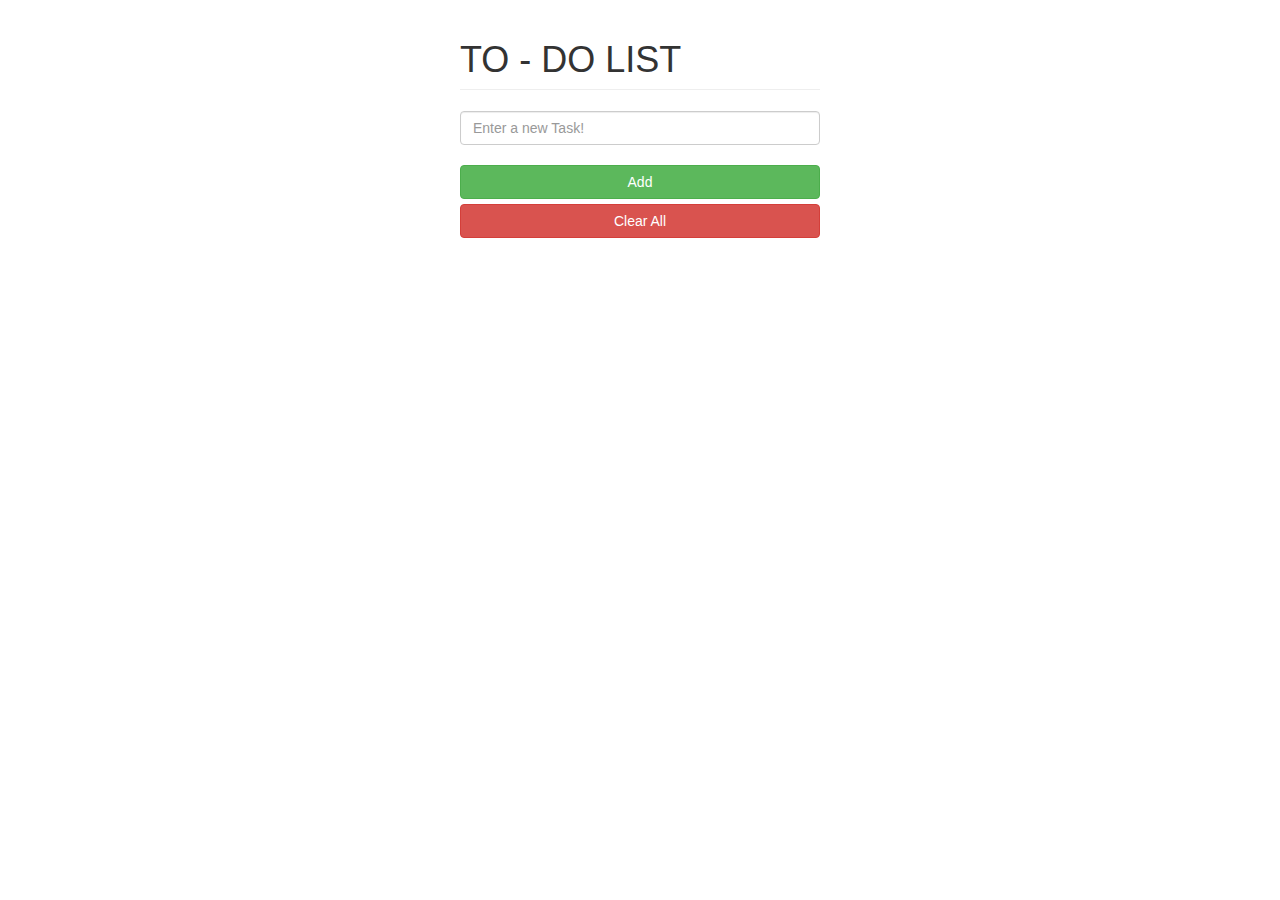
==== index.html @ f3474a10 "Second Commit :100:" ====
<!DOCTYPE HTML>
<head>
	<title>To - Do List</title>
	<meta name="viewport" content="width=device-width, initial-scale=1" />
	<link
		rel="stylesheet"
		href="http://maxcdn.bootstrapcdn.com/bootstrap/3.3.5/css/bootstrap.min.css"
	/>
	<script src="https://ajax.googleapis.com/ajax/libs/jquery/3.5.1/jquery.min.js"></script>
	<script src="https://maxcdn.bootstrapcdn.com/bootstrap/3.4.1/js/bootstrap.min.js"></script>
</head>

<body>
	<div class="container">
		<div class="row">
			<div class="col-lg-4"></div>
			<div class="col-lg-4">
                <h1 id="heading" class = "page-header">TO - DO LIST</h1>
            </div>
            <div class="col-lg-4"></div>
        </div>
        <div class = "row">
            <div class="col-lg-4"></div>
            <div class="col-lg-4 my-2">    
            <div id="list" class = "custom-control custom-checkbox"></div>
            </div>
            <div class="col-lg-4"></div>
        </div>
        <div class = 'row'>
            <div class="col-lg-4"></div>
            <div class="col-lg-4">
                <input type="text" id="task" placeholder="Enter a new Task!" class = "form-control"/><br>
                <!-- <button type="submit" id="btnAdd" onclick="addTask();" class = "btn btn-info">Add</button><br /> -->
                <span id="message"></span>
                <a href = "#" class = "btn btn-success btn-block" role = 'button' id = "btnAdd" onclick = "addTask();" >Add</a>
                <a href = "#" class = "btn btn-danger btn-block" role = 'button' id = "btnClear" onclick = "clearTask();" >Clear All</a>
            </div>
            <div class="col-lg-4"></div>
		</div>
	</div>
	<script src="js/todo.js"></script>
</body>
</HTML>
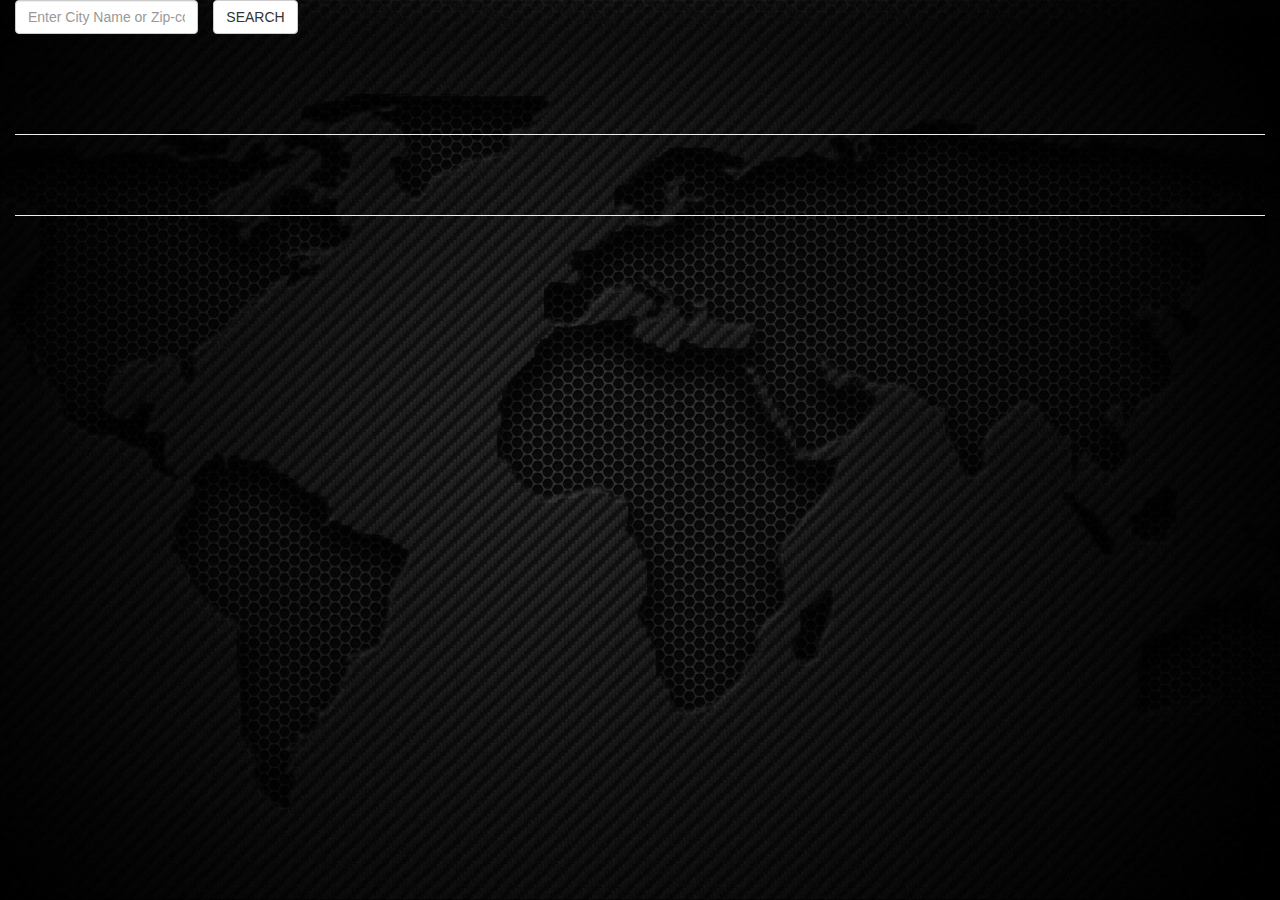
==== commit 73bd573d: "FirstCommit" ====
--- a/index.html
+++ b/index.html
@@ -1,43 +1,54 @@
-<!DOCTYPE HTML>
-<head>
-	<title>To - Do List</title>
-	<meta name="viewport" content="width=device-width, initial-scale=1" />
-	<link
-		rel="stylesheet"
-		href="http://maxcdn.bootstrapcdn.com/bootstrap/3.3.5/css/bootstrap.min.css"
-	/>
-	<script src="https://ajax.googleapis.com/ajax/libs/jquery/3.5.1/jquery.min.js"></script>
-	<script src="https://maxcdn.bootstrapcdn.com/bootstrap/3.4.1/js/bootstrap.min.js"></script>
-</head>
+<html>
+	<head>
+		<title>Weather</title>
+		<meta name="viewport" content="width=device-width, initial-scale=1" />
+		<meta name="description" content="Weather App using Search" />
+		<meta name="author" content="Rucha Butala" />
 
-<body>
-	<div class="container">
-		<div class="row">
-			<div class="col-lg-4"></div>
-			<div class="col-lg-4">
-                <h1 id="heading" class = "page-header">TO - DO LIST</h1>
-            </div>
-            <div class="col-lg-4"></div>
-        </div>
-        <div class = "row">
-            <div class="col-lg-4"></div>
-            <div class="col-lg-4 my-2">    
-            <div id="list" class = "custom-control custom-checkbox"></div>
-            </div>
-            <div class="col-lg-4"></div>
-        </div>
-        <div class = 'row'>
-            <div class="col-lg-4"></div>
-            <div class="col-lg-4">
-                <input type="text" id="task" placeholder="Enter a new Task!" class = "form-control"/><br>
-                <!-- <button type="submit" id="btnAdd" onclick="addTask();" class = "btn btn-info">Add</button><br /> -->
-                <span id="message"></span>
-                <a href = "#" class = "btn btn-success btn-block" role = 'button' id = "btnAdd" onclick = "addTask();" >Add</a>
-                <a href = "#" class = "btn btn-danger btn-block" role = 'button' id = "btnClear" onclick = "clearTask();" >Clear All</a>
-            </div>
-            <div class="col-lg-4"></div>
+		<link
+			rel="stylesheet"
+			href="https://maxcdn.bootstrapcdn.com/bootstrap/3.3.5/css/bootstrap.min.css"
+		/>
+		<link rel="stylesheet" href="css/style.css" />
+
+		<script src="https://ajax.googleapis.com/ajax/libs/jquery/3.5.1/jquery.min.js"></script>
+		<script src="https://maxcdn.bootstrapcdn.com/bootstrap/3.4.1/js/bootstrap.min.js"></script>
+	</head>
+
+	<body class="container-fluid" id="WeatherApp">
+		<div id="searchBox" class="row form-group">
+			<div class="col-md-2">
+				<input
+					type="text"
+					class="form-control"
+					id="searchBar"
+					placeholder="Enter City Name or Zip-code"
+				/>
+			</div>
+			<div class="col-auto">
+				<button type="submit" id="searchBtn" class="btn btn-default">
+					SEARCH
+				</button>
+			</div>
 		</div>
-	</div>
-	<script src="js/todo.js"></script>
-</body>
-</HTML>+
+		<div id="weatherBox well well-lg">
+			<h3 id="cityName"></h3>
+			<small><span id="countryCode"></span></small><br />
+			<span><img id="imageIcon" /></span>
+			<br />
+			<span id="temperature"></span> <br />
+			<span id="temperatureMain"></span> <br />
+			<span id="temperatureDescription"></span>
+			<hr />
+			<span id="feels_like"></span> <br />
+			<span id="humidity"></span> <br />
+			<span id="pressure"></span>
+			<hr />
+			<span id="windSpeed"></span> <br />
+			<span id="clouds"></span> <br />
+		</div>
+
+		<script src="js/script.js"></script>
+	</body>
+</html>
--- a/css/style.css
+++ b/css/style.css
@@ -0,0 +1,18 @@
+#WeatherApp {
+	background-image: URL("../img/default.jpg");
+	background-size: cover;
+	background-repeat: no-repeat;
+	background-position: center center;
+
+	color: whitesmoke;
+	text-shadow: 2px 3px 3px 2px black;
+}
+
+#weatherBox {
+	background-color: grey;
+	opacity: 0.5;
+	border: 2px;
+	box-shadow: 3px grey;
+	height: 500;
+	width: 200;
+}
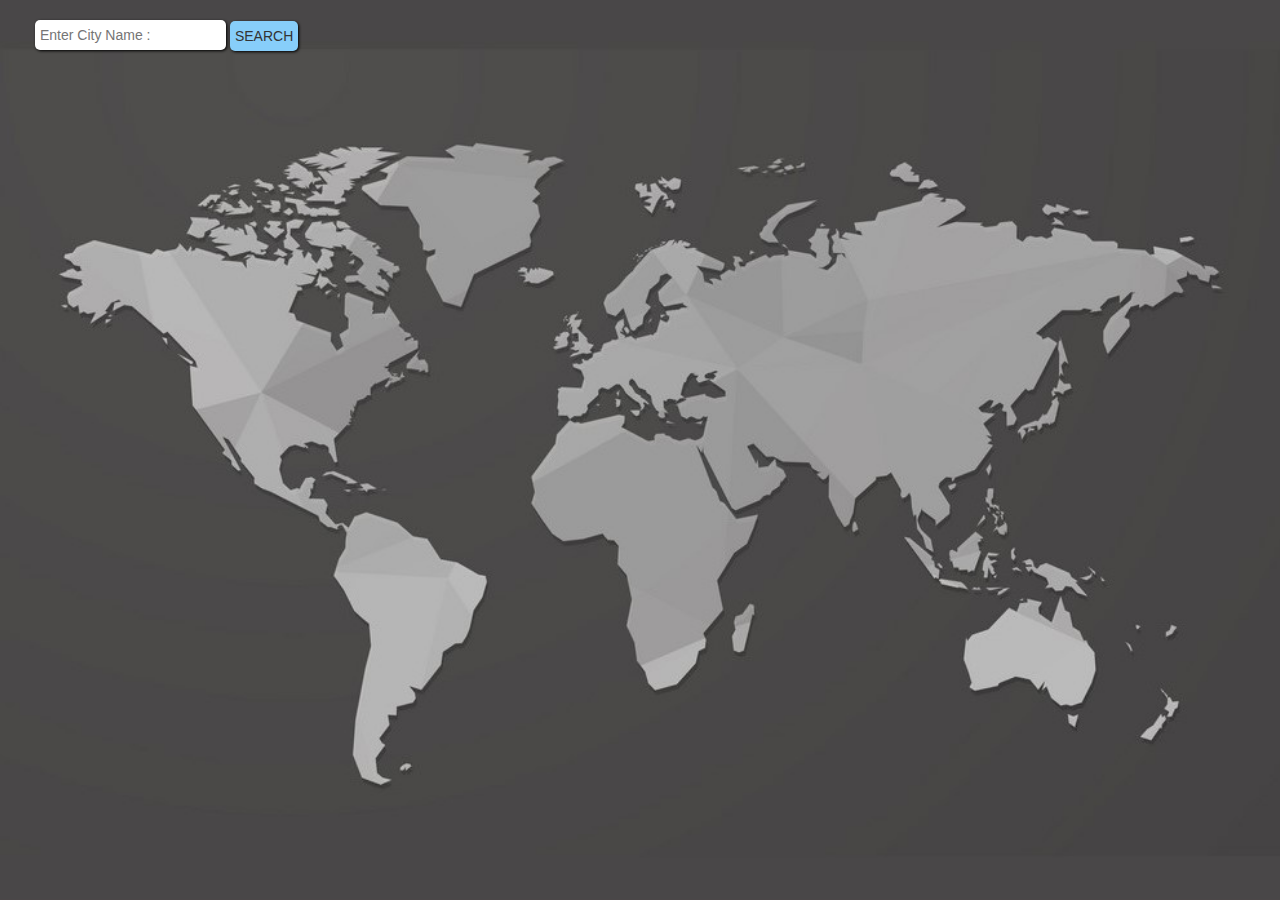
==== commit ff364b9b: "SecondCommit(30/08)" ====
--- a/index.html
+++ b/index.html
@@ -1,54 +1,44 @@
 <html>
-	<head>
-		<title>Weather</title>
-		<meta name="viewport" content="width=device-width, initial-scale=1" />
-		<meta name="description" content="Weather App using Search" />
-		<meta name="author" content="Rucha Butala" />
 
-		<link
-			rel="stylesheet"
-			href="https://maxcdn.bootstrapcdn.com/bootstrap/3.3.5/css/bootstrap.min.css"
-		/>
-		<link rel="stylesheet" href="css/style.css" />
+<head>
+	<title>Weather</title>
+	<meta name="viewport" content="width=device-width, initial-scale=1" />
+	<meta name="description" content="Weather App using Search" />
+	<meta name="author" content="Rucha Butala" />
 
-		<script src="https://ajax.googleapis.com/ajax/libs/jquery/3.5.1/jquery.min.js"></script>
-		<script src="https://maxcdn.bootstrapcdn.com/bootstrap/3.4.1/js/bootstrap.min.js"></script>
-	</head>
+	<link rel="stylesheet" href="https://maxcdn.bootstrapcdn.com/bootstrap/3.3.5/css/bootstrap.min.css" />
+	<link rel="stylesheet" href="css/style.css" />
 
-	<body class="container-fluid" id="WeatherApp">
-		<div id="searchBox" class="row form-group">
-			<div class="col-md-2">
-				<input
-					type="text"
-					class="form-control"
-					id="searchBar"
-					placeholder="Enter City Name or Zip-code"
-				/>
-			</div>
-			<div class="col-auto">
-				<button type="submit" id="searchBtn" class="btn btn-default">
-					SEARCH
-				</button>
-			</div>
-		</div>
+	<script src="https://ajax.googleapis.com/ajax/libs/jquery/3.5.1/jquery.min.js"></script>
+	<script src="https://maxcdn.bootstrapcdn.com/bootstrap/3.4.1/js/bootstrap.min.js"></script>
+</head>
 
-		<div id="weatherBox well well-lg">
-			<h3 id="cityName"></h3>
-			<small><span id="countryCode"></span></small><br />
-			<span><img id="imageIcon" /></span>
-			<br />
-			<span id="temperature"></span> <br />
-			<span id="temperatureMain"></span> <br />
-			<span id="temperatureDescription"></span>
-			<hr />
-			<span id="feels_like"></span> <br />
-			<span id="humidity"></span> <br />
-			<span id="pressure"></span>
-			<hr />
+<body class="container-fluid" id="WeatherApp">
+	<div id="searchBox" class="form-group">
+		<input type="text" id="searchBar" placeholder="Enter City Name : " />
+		<button type="submit" id="searchBtn" class="btn btn-default">
+			SEARCH
+		</button>
+	</div>
+
+	<div id="weatherBox" class="well well-lg">
+		<h3 id="cityName"></h3><span id="countryCode"></span><br />
+		<span><img id="imageIcon" /></span><span id="temperature"></span> <br />
+		<span id="temperatureMain"></span> <br />
+		<span id="temperatureDescription"></span>
+		<hr />
+		<div id="middle">
 			<span id="windSpeed"></span> <br />
 			<span id="clouds"></span> <br />
 		</div>
+		<hr />
+		<span id="feels_like"></span> <br />
+		<span id="humidity"></span> <br />
+		<span id="pressure"></span>
 
-		<script src="js/script.js"></script>
-	</body>
-</html>
+	</div>
+
+	<script src="js/script.js"></script>
+</body>
+
+</html>--- a/css/style.css
+++ b/css/style.css
@@ -4,15 +4,56 @@
 	background-repeat: no-repeat;
 	background-position: center center;
 
-	color: whitesmoke;
-	text-shadow: 2px 3px 3px 2px black;
+	align-items: center;
+
+	color: white;
+	text-shadow: 5px black;
 }
 
 #weatherBox {
-	background-color: grey;
-	opacity: 0.5;
+	background-color: rgba(0, 0, 0, 0.2);
 	border: 2px;
-	box-shadow: 3px grey;
-	height: 500;
-	width: 200;
+	box-shadow: 1px 1px 5px black;
+	padding: 50px;
+	position: absolute;
+	visibility: hidden;
 }
+
+h3 {
+	font-family: Verdana, Geneva, Tahoma, sans-serif;
+	font-size: 40px;
+	text-shadow: 1px 1px 3px black;
+}
+
+span {
+	font-family: -apple-system, BlinkMacSystemFont, 'Segoe UI', Roboto, Oxygen, Ubuntu, Cantarell, 'Open Sans', 'Helvetica Neue', sans-serif;
+	text-shadow: 1px 1px 3px black;
+	font-size: 15px;
+}
+
+#searchBox {
+	padding: 20px;
+	color: black;
+}
+
+#searchBar,
+#searchBtn {
+	top: 0;
+	left: 0;
+	border-radius: 5px;
+	border: none;
+	box-shadow: 1px 1px 3px black;
+	padding: 5px;
+}
+
+#searchBtn {
+	background-color: lightskyblue;
+}
+
+#temperature {
+	font-size: 20px;
+}
+
+#middle{
+	text-align: right;
+}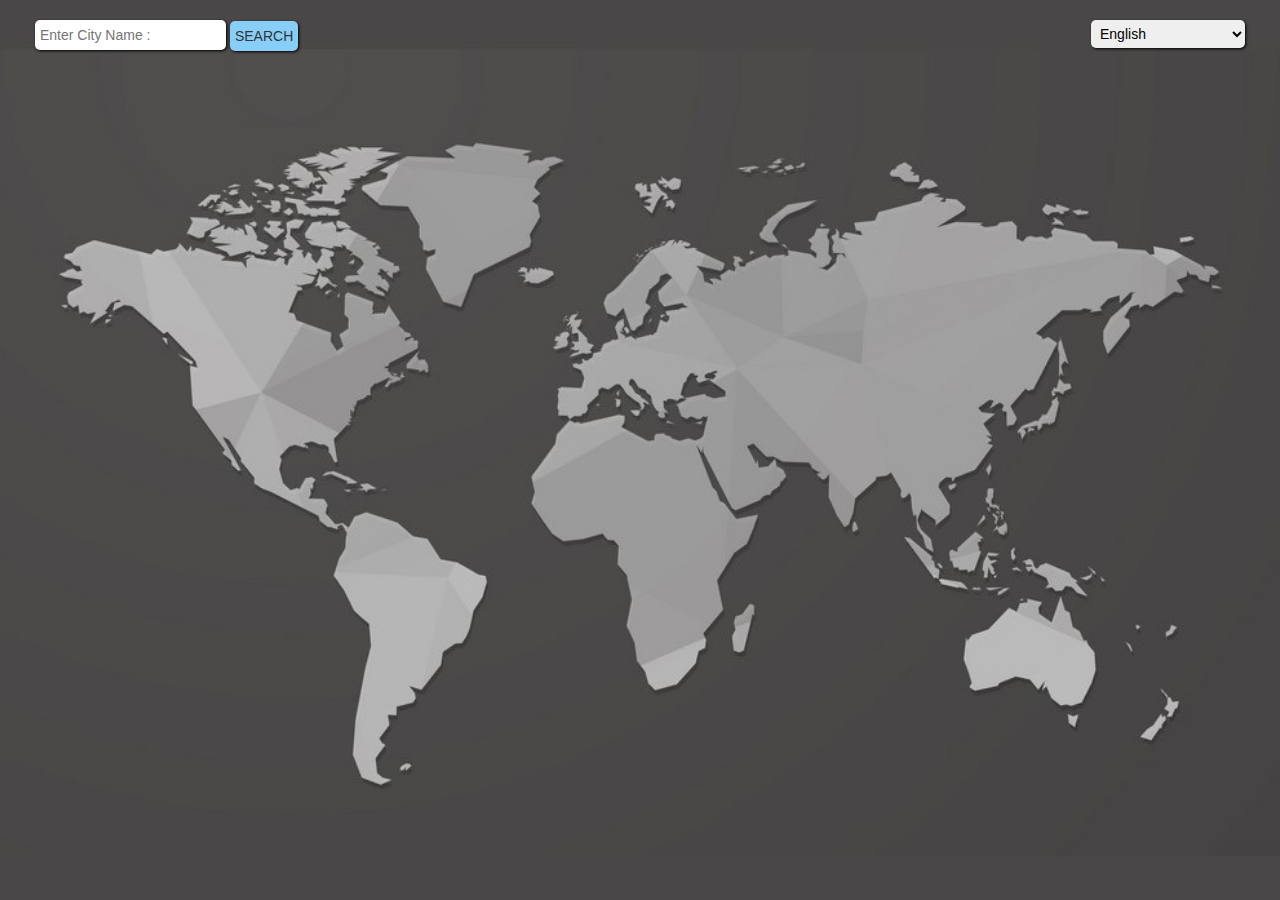
==== commit 0345a43a: "Added Language Support : SixthCommit :100:" ====
--- a/index.html
+++ b/index.html
@@ -19,6 +19,56 @@
 		<button type="submit" id="searchBtn" class="btn btn-default">
 			SEARCH
 		</button>
+	</div>
+	<div id="language">
+		<select id="languageName">
+			<option>Afrikaans</option>
+			<option>Albanian</option>
+			<option>Arabic</option>
+			<option>Azerbaijani</option>
+			<option>Bulgarian</option>
+			<option>Catalan</option>
+			<option>Czech</option>
+			<option>Danish</option>
+			<option>German</option>
+			<option>Greek</option>
+			<option selected>English</option>
+			<option>Basque</option>
+			<option>Persian</option>
+			<option>Finnish</option>
+			<option>French</option>
+			<option>Galician</option>
+			<option>Hebrew</option>
+			<option>Hindi</option>
+			<option>Croatian</option>
+			<option>Hungarian</option>
+			<option>Indonesian</option>
+			<option>Italian</option>
+			<option>Japanese</option>
+			<option>Korean</option>
+			<option>Latvian</option>
+			<option>Lithuanian</option>
+			<option>Macedonian</option>
+			<option>Norwegian</option>
+			<option>Dutch</option>
+			<option>Polish</option>
+			<option>Portuguese</option>
+			<option>Português_Brasil</option>
+			<option>Romanian</option>
+			<option>Russian</option>
+			<option>Swedish</option>
+			<option>Slovak</option>
+			<option>Slovenian</option>
+			<option>Spanish</option>
+			<option>Serbian</option>
+			<option>Thai</option>
+			<option>Turkish</option>
+			<option>Ukrainian</option>
+			<option>Vietnamese</option>
+			<option>Chinese_Simplified</option>
+			<option>Chinese_Traditional</option>
+			<option>Zulu</option>
+		</select>
 	</div>
 
 	<div id="weatherBox" class="well well-lg">
--- a/css/style.css
+++ b/css/style.css
@@ -3,6 +3,7 @@
 	background-size: cover;
 	background-repeat: no-repeat;
 	background-position: center center;
+	transition: background 1s linear;
 
 	align-items: center;
 
@@ -17,6 +18,21 @@
 	padding: 50px;
 	position: absolute;
 	visibility: hidden;
+}
+
+#language {
+	color: black;
+	margin-top : 0;
+	float : right;
+	padding : 20px;
+}
+
+#languageName {
+	right:0;top:0;
+	border-radius: 5px;
+	border: none;
+	box-shadow: 1px 1px 3px black;
+	padding : 5px;
 }
 
 h3 {
@@ -34,6 +50,8 @@
 #searchBox {
 	padding: 20px;
 	color: black;
+	width : 500px;
+	float : left;
 }
 
 #searchBar,
